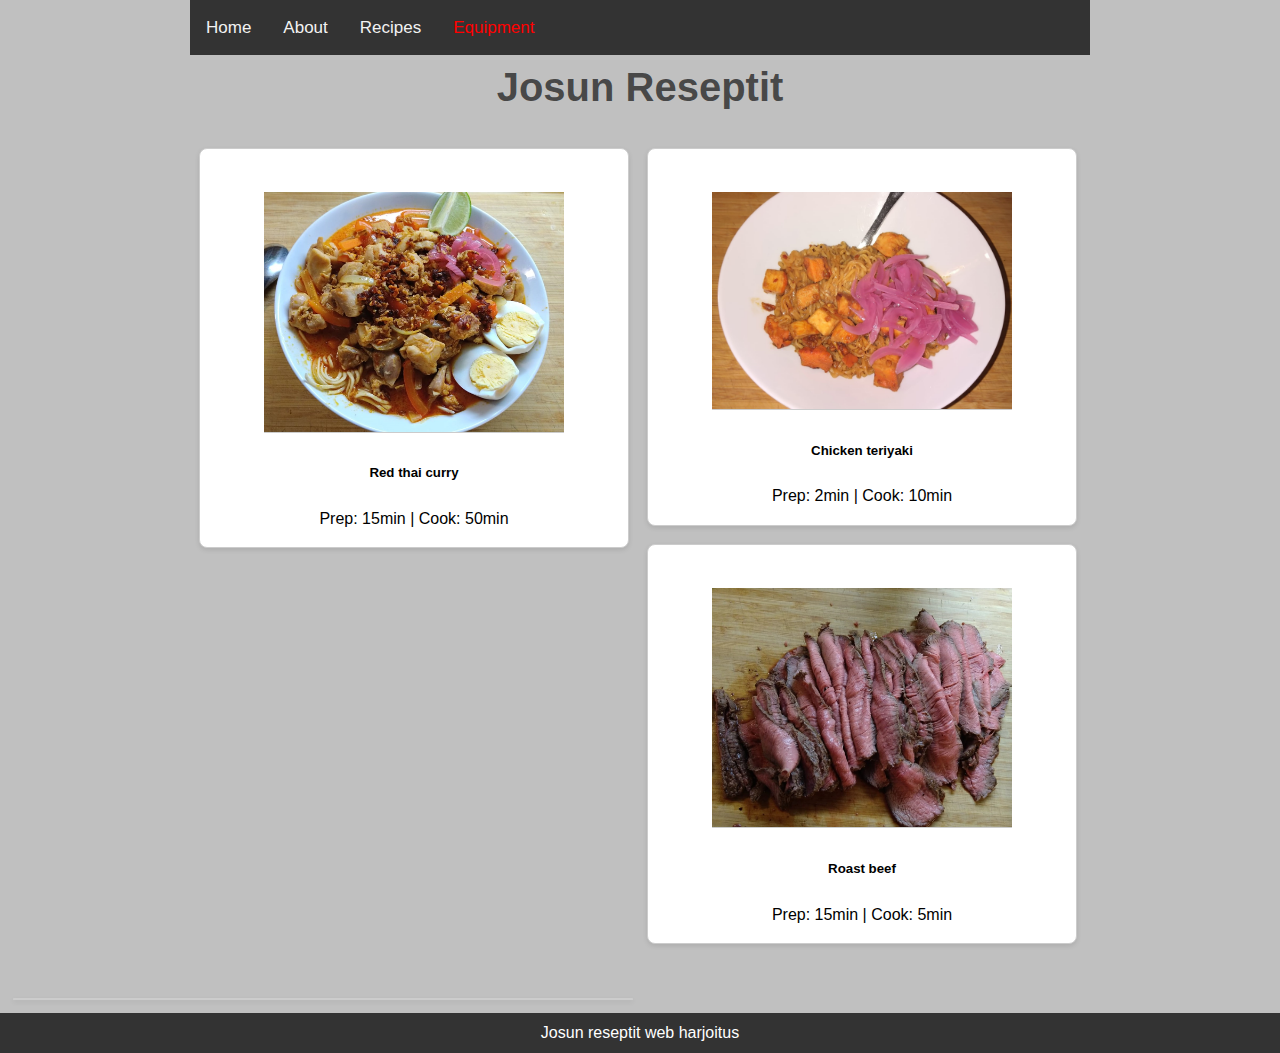
==== reseptilista.html @ 95a298a1 "omasivu" ====
<!DOCTYPE html>
<html lang="en">
<head>
    <meta charset="UTF-8">
    <meta name="viewport" content="width=device-width, initial-scale=1.0">
    <link href="./css/style.css" rel="stylesheet">
    <title>Josun Reseptit</title>
</head>
<body>
    <div class="container">
        <div class="navigation" id="myNavigation">
            <a href="./index.html">Home</a>
            <a href="./about.html">About</a>
            <a href="./reseptilista.html">Recipes</a> 
            <a href="#" style="color: var(--not-ready-color);">Equipment</a>
            <a href="javascript:void(0);" style="font-size:15px;" class="icon" onclick="myFunction()">&#9776;</a>
          </div>
        <header>
            <h1>Josun Reseptit</h1>
        </header>
        <main class="content">
            <section class="main">
                <article>
                    <a href="./recipes/thaicurrysoup.html" class="recipe-card">
                        <img src="./pictures/thaicurrysoup.jpg" alt="Nuudelit" class="recipe-image"/>
                            <div class="recipe-name">
                                <h5>Red thai curry</h5>
                                <p>Prep: 15min | Cook: 50min</p>
                            </div>
                       
                    </a>
                </article>
                <article>
                    <a href="./recipes/chickenteriyaki.html" class="recipe-card">
                        <img src="./pictures/teriyakinoodles.jpg" alt="Nuudelit" class="recipe-image"/>
                            <div class="recipe-name">
                                <h5>Chicken teriyaki</h5>
                                <p>Prep: 2min | Cook: 10min</p>
                            </div>
                    </a>
                </article>
                <article>
                    <a href="./recipes/roastbeef.html" class="recipe-card">
                        <img src="./pictures/roastbeef.jpg" alt="Nuudelit" class="recipe-image"/>
                            <div class="recipe-name"></div>
                                <h5>Roast beef</h5>
                                <p>Prep: 15min | Cook: 5min</p>
                            </div>
                    </a>
                </article>
            </section>
        </main>
        <footer class="page-footer">
            <p>
                Josun reseptit web harjoitus
            </p>
          </footer>
    </div>
    <script src="./js/functions.js"></script>
</body>
</html>
---- css/style.css ----
:root {
  --dark-background-color: #333;
  --light-background-color: #c0c0c0;
  --dark-foreground-color: #000;
  --light-foreground-color: #fff;
  --accent-color: #000000a5;
  --link-hover-color: #555;
  --general-padding: 1em;
  --border-radius: 8px;
  --not-ready-color: #ff0000;
}

body {
  margin: 0;
  font-family: 'Segoe UI', Tahoma, Geneva, Verdana, sans-serif;
  background-color: var(--light-background-color);
  color: #4A4A4A;
  line-height: 1.6;
}

.navigation {
  overflow: hidden;
  background-color: var(--dark-background-color);
}

.navigation a {
  float: left;
  display: block;
  color: #f2f2f2;
  text-align: center;
  padding: 14px 16px;
  text-decoration: none;
  font-size: 17px;
}

.navigation a:hover, .dropdown:hover .dropbtn {
  background-color: #555;
  color: white;
}

.navigation .icon {
  display: none;
}

.dropdown {
  float: left;
  overflow: hidden;
}

.dropdown .dropbtn {
  font-size: 17px;    
  border: none;
  outline: none;
  color: white;
  padding: 14px 16px;
  background-color: inherit;
  font-family: inherit;
  margin: 0;
}

.dropdown-content {
  display: none;
  position: absolute;
  background-color: #f9f9f9;
  min-width: 160px;
  box-shadow: 0px 8px 16px 0px rgba(0,0,0,0.2);
  z-index: 1;
}

.dropdown-content a {
  float: none;
  color: black;
  padding: 12px 16px;
  text-decoration: none;
  display: block;
  text-align: left;
}

.dropdown-content a:hover {
  background-color: #ddd;
  color: black;
}

.dropdown:hover .dropdown-content {
  display: block;
}

.container {
  display: flex;
  flex-direction: column;
  position: relative;
  min-height: 50vh;
  max-width: 900px;
  margin: auto;
  overflow: hidden;
  padding: 0 2rem;

}

header {
  text-align: center;
  margin-bottom: 20px;
}

header h1 {
  margin: 0;
  font-size: 2.5rem;
  color: var(--accent-color);
}

.content {
  flex: 1;
  display: flex;
  flex-wrap: wrap;
  gap: 10px;
  justify-content: center;
  padding-bottom: 2rem;
  
}

.about {
  margin-left: 2em;
  margin-right: 2em;
}

.recipe-card {
  background-color:var(--light-foreground-color);
  float: left;
  box-sizing: border-box;
  display: block;
  border: 1px solid #ccc;
  border-radius: var(--border-radius);
  overflow: hidden;
  text-align: center;
  color: var(--dark-foreground-color);
  box-shadow: 0 2px 5px rgba(0,0,0,0.1);
  transition: transform 0.2s ease-in-out;
  width: calc(40px); 
  margin: 1%; 
}

.recipe-picture {


  padding-right: 2%;

  color: var(--dark-foreground-color);
  transition: transform 0.2s ease-in-out;
  width: 80% 

}

.recipe-card:hover {
  transform: translateY(-5px);
}


.recipe-image {
  width: 70%;
  height: auto;
  padding-top: 10%;
  border-bottom: 1px solid #ccc;
}

.recipe-tags {
  display: flex;
  align-items: center;
  flex-wrap: wrap;
  font-size: 0.7em;
  font-weight: 600;
}
.recipe-tags a {
  background-color: var(--dark-background-color);
  border-radius: var(--border-radius);
  color: var(--light-foreground-color);
  padding: 0.05rem 0.5rem;
  margin: 0 0.25rem;
  text-transform: capitalize;
}

.recipe-icons {
  display: grid;
  grid-template-columns: repeat(3, 1fr);
  gap: 0,5rem;
  margin: 2rem 0;
  text-align: left;
}
.recipe-icons i {
  font-size: 1.5rem;
  color: var(--primary-500);
}
.recipe-icons h5,
.recipe-icons p {
  margin-bottom: 0;
  font-size: 0.85em;
}

.recipe-icons p {
  color: var(--grey-600);
}

a {
  color: var(--dark-foreground-color);
  text-decoration: none;
}

a:hover {
  color: var(--link-hover-color);
}


.notReady {
  color: var(--not-ready-color);
}

.page-footer {
  background-color: var(--dark-background-color);
  position: bottom;
  bottom: 0;
  width: 100%;
  text-align: center;
  height: 2.5rem;
  display: flex;
  align-items: center;
  justify-content: center;
  color: var(--light-foreground-color);
}


@media screen and (max-width: 600px) {
  .navigation a:not(:first-child), .dropdown .dropbtn, .navigation.responsive .dropdown .dropbtn {
      display: none;
  }
  .navigation a.icon, .navigation.responsive a.icon {
      float: right;
      display: block;
  }
  .navigation.responsive {position: relative;}
  .navigation.responsive a {
      float: none;
      display: block;
      text-align: left;
  }
  .navigation.responsive .dropdown {float: none;}
  .navigation.responsive .dropdown-content {position: relative;}
  .recipe-card {
    width: 100%;
}
}

@media screen and (min-width: 601px) {
  .recipe-card {
      width: calc(50% - 20px);
      
    }
}

.recipe-core {
  background-color: var(--light-foreground-color);
  border-radius: var(--border-radius);
  box-shadow: 0 2px 5px rgba(0,0,0,0.1);
  padding: var(--general-padding);
  margin-bottom: 20px;
}

.recipe-core .recipe-image {
  width: 100%;
  height: auto;
  border-radius: var(--border-radius) var(--border-radius)
  margin-bottom: var(--general-padding);
}

.recipe-core article {
  text-align: center;
}

.recipe-core h2 {
  margin: 0.5em 0; 
  color: var(--dark-foreground-color);
}

.recipe-core p {
  margin: 0.5em 0;
  color: var(--dark-foreground-color);
}

.recipe-core .recipe-icons {
  display: flex;
  justify-content: space-around;
  margin: 2em 0;
}

.recipe-core .recipe-icons article {
  text-align: center;
}

.recipe-core .recipe-icons h5 {
  margin: 0.5em 0;
  font-weight: bold;
}

.recipe-core .recipe-icons p {
  margin: 0.5em 0;
  font-style: italic;
}

.recipe-core .recipe-tags {
  display: flex;
  flex-wrap: wrap; 
  justify-content: center; 
  gap: 10px;
}

.recipe-core .recipe-tags a {
  background-color: var(--dark-background-color);
  color: var(--light-foreground-color);
  padding: 0.5em;
  border-radius: var(--border-radius);
  text-decoration: none;
}

.recipe-core .recipe-tags a:hover {
  background-color: var(--link-hover-color);
}

.instructions {
  margin-right: 3%;
}
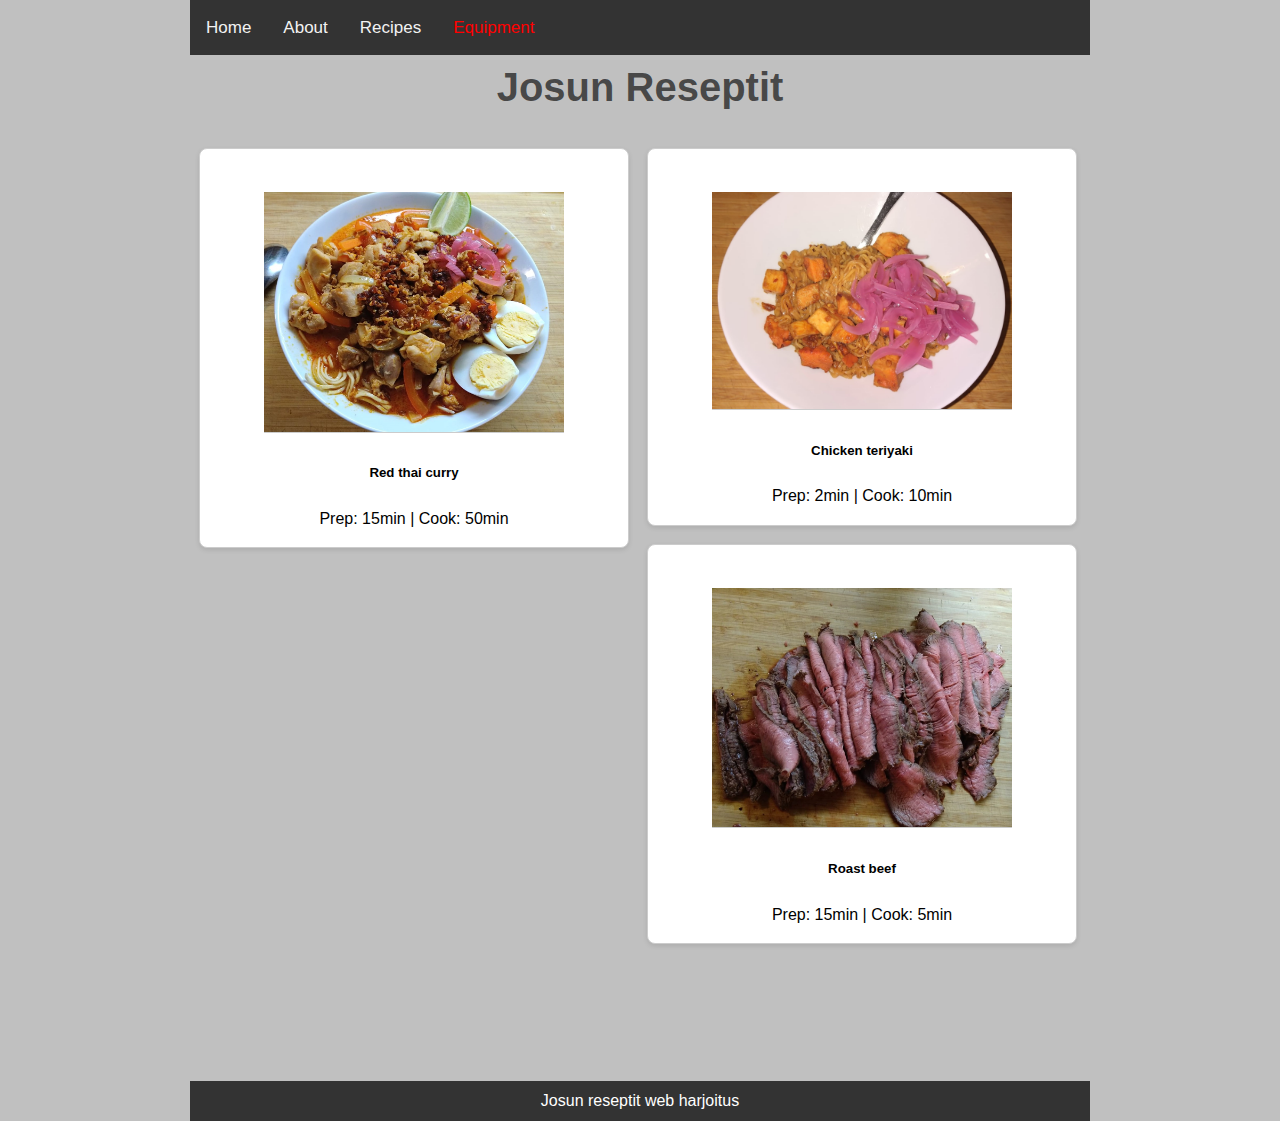
==== commit 2ed0af57: "omasivu lopullinen versio" ====
--- a/reseptilista.html
+++ b/reseptilista.html
@@ -19,11 +19,11 @@
             <h1>Josun Reseptit</h1>
         </header>
         <main class="content">
-            <section class="main">
+            <section>
                 <article>
                     <a href="./recipes/thaicurrysoup.html" class="recipe-card">
                         <img src="./pictures/thaicurrysoup.jpg" alt="Nuudelit" class="recipe-image"/>
-                            <div class="recipe-name">
+                            <div>
                                 <h5>Red thai curry</h5>
                                 <p>Prep: 15min | Cook: 50min</p>
                             </div>
@@ -33,7 +33,7 @@
                 <article>
                     <a href="./recipes/chickenteriyaki.html" class="recipe-card">
                         <img src="./pictures/teriyakinoodles.jpg" alt="Nuudelit" class="recipe-image"/>
-                            <div class="recipe-name">
+                            <div>
                                 <h5>Chicken teriyaki</h5>
                                 <p>Prep: 2min | Cook: 10min</p>
                             </div>
@@ -42,7 +42,7 @@
                 <article>
                     <a href="./recipes/roastbeef.html" class="recipe-card">
                         <img src="./pictures/roastbeef.jpg" alt="Nuudelit" class="recipe-image"/>
-                            <div class="recipe-name"></div>
+                            <div>
                                 <h5>Roast beef</h5>
                                 <p>Prep: 15min | Cook: 5min</p>
                             </div>
--- a/css/style.css
+++ b/css/style.css
@@ -114,7 +114,7 @@
   flex-wrap: wrap;
   gap: 10px;
   justify-content: center;
-  padding-bottom: 2rem;
+  padding-bottom: 8rem;
   
 }
 
